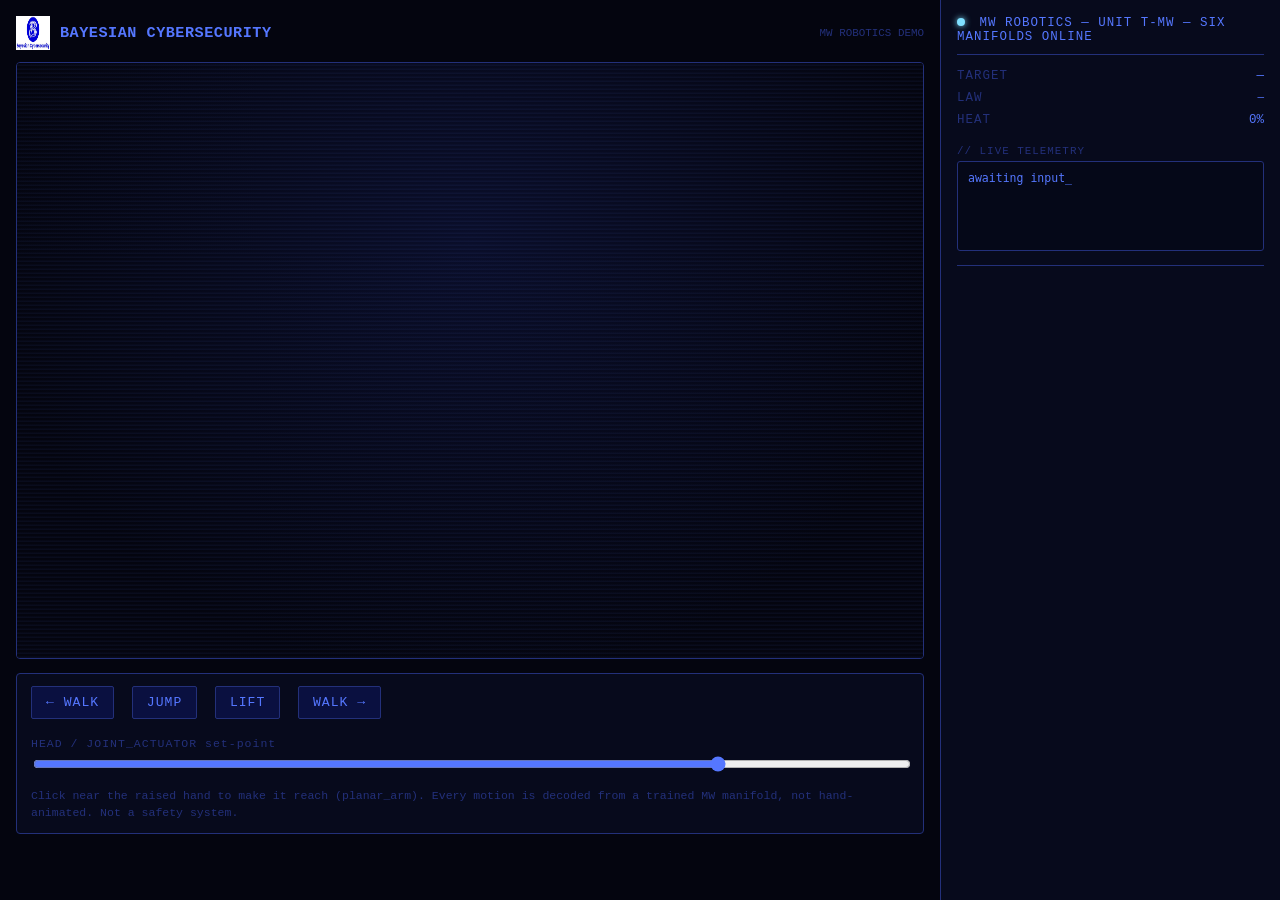
==== full_flow_animation/static/index.html @ daaf00d4 "Interactive demo: a humanoid driven live by all six trained manifolds Adds full_flow_animation/: a F" ====
<!DOCTYPE html>
<html lang="en">
<head>
<meta charset="UTF-8">
<title>MW ROBOTICS :: UNIT T-MW</title>
<script src="https://d3js.org/d3.v7.min.js"></script>
<link rel="stylesheet" href="style.css">
</head>
<body>

<div id="layout">
  <div id="scene-col">
    <div id="brand-header">
      <img src="BAYESIANCYBER_LOGO.png" alt="Bayesian Cybersecurity">
      <span class="wordmark">BAYESIAN CYBERSECURITY</span>
      <span class="tagline">MW ROBOTICS DEMO</span>
    </div>
    <div id="scene-wrap">
      <svg id="scene" viewBox="0 0 640 420"></svg>
      <div id="scanlines"></div>
    </div>

    <div id="controls">
      <button id="btn-walk-l">&larr; WALK</button>
      <button id="btn-hop">JUMP</button>
      <button id="btn-lift">LIFT</button>
      <button id="btn-walk-r">WALK &rarr;</button>
      <div class="ctl-row">
        <label>HEAD / JOINT_ACTUATOR set-point</label>
        <input id="joint-slider" type="range" min="-1.4" max="1.4" step="0.05" value="0.8">
      </div>
      <p class="hint">Click near the raised hand to make it reach (planar_arm). Every motion is
      decoded from a trained MW manifold, not hand-animated. Not a safety system.</p>
    </div>
  </div>

  <div id="hud">
    <div class="hud-head">
      <span class="dot"></span> MW ROBOTICS — UNIT T-MW — SIX MANIFOLDS ONLINE
    </div>
    <div class="hud-row"><span class="k">TARGET</span><span id="hud-domain" class="v">—</span></div>
    <div class="hud-row"><span class="k">LAW</span><span id="hud-eq" class="v small">—</span></div>
    <div class="hud-row"><span class="k">HEAT</span><span id="hud-heat" class="v">0%</span></div>
    <div id="hud-telemetry">
      <div class="t-label">// LIVE TELEMETRY</div>
      <pre id="telemetry-box">awaiting input_</pre>
    </div>
    <div id="hud-log"></div>
  </div>
</div>

<script src="app.js"></script>
</body>
</html>
---- full_flow_animation/static/style.css ----
/* Brand colours sampled directly from BAYESIANCYBER_LOGO.png:
   dominant circle blue = rgb(0,0,218) = #0000DA. Everything below derives
   from that (a brighter tint for legible text/glow on a dark background,
   a dim tint for secondary UI, white as the logo's own secondary colour). */
:root {
  --bg: #04050f;
  --panel: #070a1c;
  --brand: #0000da;         /* exact logo blue */
  --brand-bright: #5577ff;  /* lightened for contrast as glowing HUD text */
  --brand-dim: #23307a;     /* dim variant for borders / secondary labels */
  --accent: #7fe0ff;        /* bright cyan-blue highlight: eyes, reticle, status */
  --white: #ffffff;
}
* { box-sizing: border-box; }
body {
  margin: 0;
  background: var(--bg);
  color: var(--brand-bright);
  font-family: "Courier New", monospace;
}

#layout { display: flex; gap: 0; height: 100vh; }

/* ── left: the scene + controls ─────────────────────────────────────── */
#scene-col { flex: 1; display: flex; flex-direction: column; padding: 16px; min-width: 520px; }
#scene-wrap { position: relative; border: 1px solid var(--brand-dim); border-radius: 4px; overflow: hidden; }
svg#scene {
  width: 100%;
  display: block;
  background: radial-gradient(ellipse at 50% 30%, #0a0e2a 0%, #04050f 75%);
}
#scanlines {
  position: absolute; inset: 0; pointer-events: none;
  background: repeating-linear-gradient(0deg, rgba(85,119,255,0.06) 0px, rgba(85,119,255,0.06) 1px,
                                        transparent 2px, transparent 4px);
  mix-blend-mode: screen;
}

#brand-header {
  display: flex; align-items: center; gap: 10px; margin-bottom: 12px;
}
#brand-header img { height: 34px; width: 34px; }
#brand-header .wordmark { color: var(--brand-bright); font-weight: bold; font-size: 0.95rem; letter-spacing: 0.5px; }
#brand-header .tagline { color: var(--brand-dim); font-size: 0.68rem; margin-left: auto; }

#controls {
  margin-top: 14px; padding: 12px 14px;
  border: 1px solid var(--brand-dim); border-radius: 4px; background: var(--panel);
}
#controls button {
  background: #0a1040; color: var(--brand-bright); border: 1px solid var(--brand-dim);
  padding: 8px 14px; margin-right: 8px; margin-bottom: 8px; cursor: pointer;
  font-family: inherit; font-size: 0.82rem; letter-spacing: 1px; border-radius: 2px;
}
#controls button:hover { background: var(--brand); color: var(--white); border-color: var(--brand-bright); }
.ctl-row { margin: 10px 0 6px; }
.ctl-row label { display: block; font-size: 0.72rem; color: var(--brand-dim); margin-bottom: 4px; letter-spacing: 1px; }
input[type=range] { width: 100%; accent-color: var(--brand-bright); }
.hint { color: var(--brand-dim); font-size: 0.72rem; line-height: 1.5; margin: 10px 0 0; }

/* ── right: HUD ──────────────────────────────────────────────────────── */
#hud {
  width: 340px; background: var(--panel); border-left: 1px solid var(--brand-dim);
  padding: 16px; display: flex; flex-direction: column; overflow: hidden;
}
.hud-head {
  font-size: 0.78rem; letter-spacing: 1px; color: var(--brand-bright); margin-bottom: 14px;
  border-bottom: 1px solid var(--brand-dim); padding-bottom: 10px;
}
.dot {
  display: inline-block; width: 8px; height: 8px; border-radius: 50%;
  background: var(--accent); box-shadow: 0 0 6px var(--accent); margin-right: 6px;
  animation: blink 1.4s infinite;
}
@keyframes blink { 0%,100%{opacity:1} 50%{opacity:0.25} }

.hud-row { display: flex; justify-content: space-between; margin-bottom: 8px; font-size: 0.78rem; }
.hud-row .k { color: var(--brand-dim); letter-spacing: 1px; }
.hud-row .v { color: var(--brand-bright); text-align: right; max-width: 220px; }
.hud-row .v.small { font-size: 0.68rem; }

#hud-telemetry { margin-top: 10px; flex: 0 0 auto; }
.t-label { font-size: 0.68rem; color: var(--brand-dim); letter-spacing: 1px; margin-bottom: 4px; }
#telemetry-box {
  background: #050818; border: 1px solid var(--brand-dim); border-radius: 3px;
  padding: 8px 10px; font-size: 0.72rem; line-height: 1.5; color: var(--brand-bright);
  white-space: pre-wrap; min-height: 90px; margin: 0;
}

#hud-log {
  margin-top: 14px; flex: 1; overflow-y: auto; font-size: 0.7rem; line-height: 1.6;
  color: var(--brand-dim); border-top: 1px solid var(--brand-dim); padding-top: 10px;
}
#hud-log div.entry { color: var(--brand-bright); }
#hud-log div.entry::before { content: "> "; color: var(--brand-dim); }

/* ── humanoid figure ─────────────────────────────────────────────────── */
.figure-eye { fill: var(--accent); filter: drop-shadow(0 0 3px var(--accent)); }
.figure-body { stroke: var(--brand-bright); stroke-width: 4; fill: none; stroke-linecap: round; }
.figure-head { fill: #0a0e2e; stroke: var(--brand-bright); stroke-width: 2.5; }
.figure-arm { stroke: #8fa6ff; stroke-width: 5; fill: none; stroke-linecap: round; }
.figure-payload { fill: var(--accent); opacity: 0.85; }
.reach-zone { fill: #5577ff10; stroke: #5577ff30; stroke-dasharray: 3 4; }
.ground-line { stroke: var(--brand-dim); stroke-width: 1.5; }
.target-reticle { fill: none; stroke: var(--accent); stroke-width: 1.4; opacity: 0; }
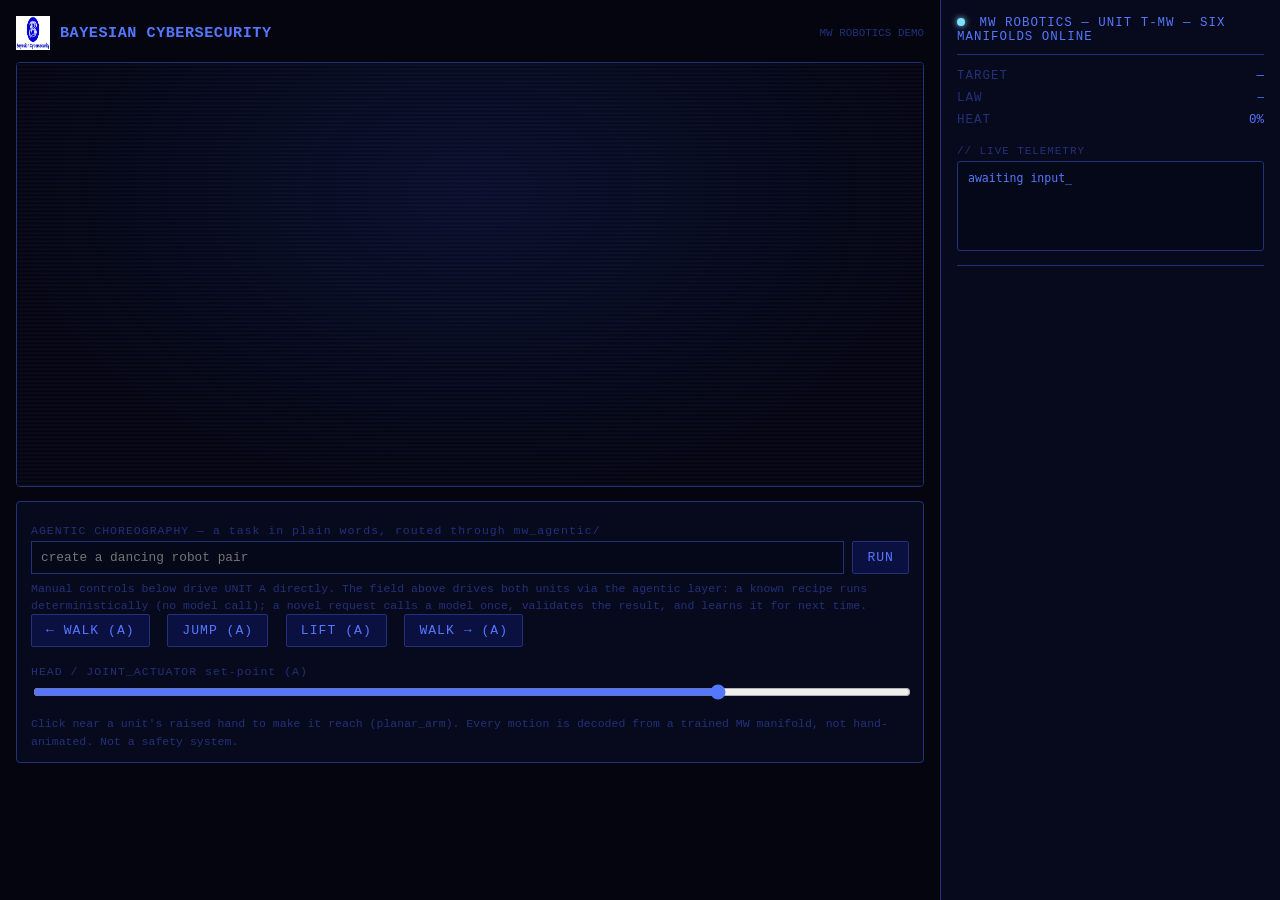
==== commit ce344b65: "mw_agentic: a standalone agentic choreography layer, modelled on analytics-harness-1.7 Adds mw_agent" ====
--- a/full_flow_animation/static/index.html
+++ b/full_flow_animation/static/index.html
@@ -16,20 +16,32 @@
       <span class="tagline">MW ROBOTICS DEMO</span>
     </div>
     <div id="scene-wrap">
-      <svg id="scene" viewBox="0 0 640 420"></svg>
+      <svg id="scene" viewBox="0 0 900 420"></svg>
       <div id="scanlines"></div>
     </div>
 
     <div id="controls">
-      <button id="btn-walk-l">&larr; WALK</button>
-      <button id="btn-hop">JUMP</button>
-      <button id="btn-lift">LIFT</button>
-      <button id="btn-walk-r">WALK &rarr;</button>
       <div class="ctl-row">
-        <label>HEAD / JOINT_ACTUATOR set-point</label>
+        <label>AGENTIC CHOREOGRAPHY — a task in plain words, routed through mw_agentic/</label>
+        <div style="display:flex; gap:8px;">
+          <input id="choreo-input" type="text" placeholder="create a dancing robot pair"
+                style="flex:1; background:#050818; color:var(--brand-bright); border:1px solid var(--brand-dim); padding:7px 9px; font-family:inherit; font-size:0.8rem;">
+          <button id="btn-choreograph" style="width:auto; margin:0;">RUN</button>
+        </div>
+      </div>
+      <p class="hint" style="margin-top:6px;">Manual controls below drive UNIT A directly. The field
+      above drives both units via the agentic layer: a known recipe runs deterministically (no model
+      call); a novel request calls a model once, validates the result, and learns it for next time.</p>
+
+      <button id="btn-walk-l">&larr; WALK (A)</button>
+      <button id="btn-hop">JUMP (A)</button>
+      <button id="btn-lift">LIFT (A)</button>
+      <button id="btn-walk-r">WALK &rarr; (A)</button>
+      <div class="ctl-row">
+        <label>HEAD / JOINT_ACTUATOR set-point (A)</label>
         <input id="joint-slider" type="range" min="-1.4" max="1.4" step="0.05" value="0.8">
       </div>
-      <p class="hint">Click near the raised hand to make it reach (planar_arm). Every motion is
+      <p class="hint">Click near a unit's raised hand to make it reach (planar_arm). Every motion is
       decoded from a trained MW manifold, not hand-animated. Not a safety system.</p>
     </div>
   </div>
